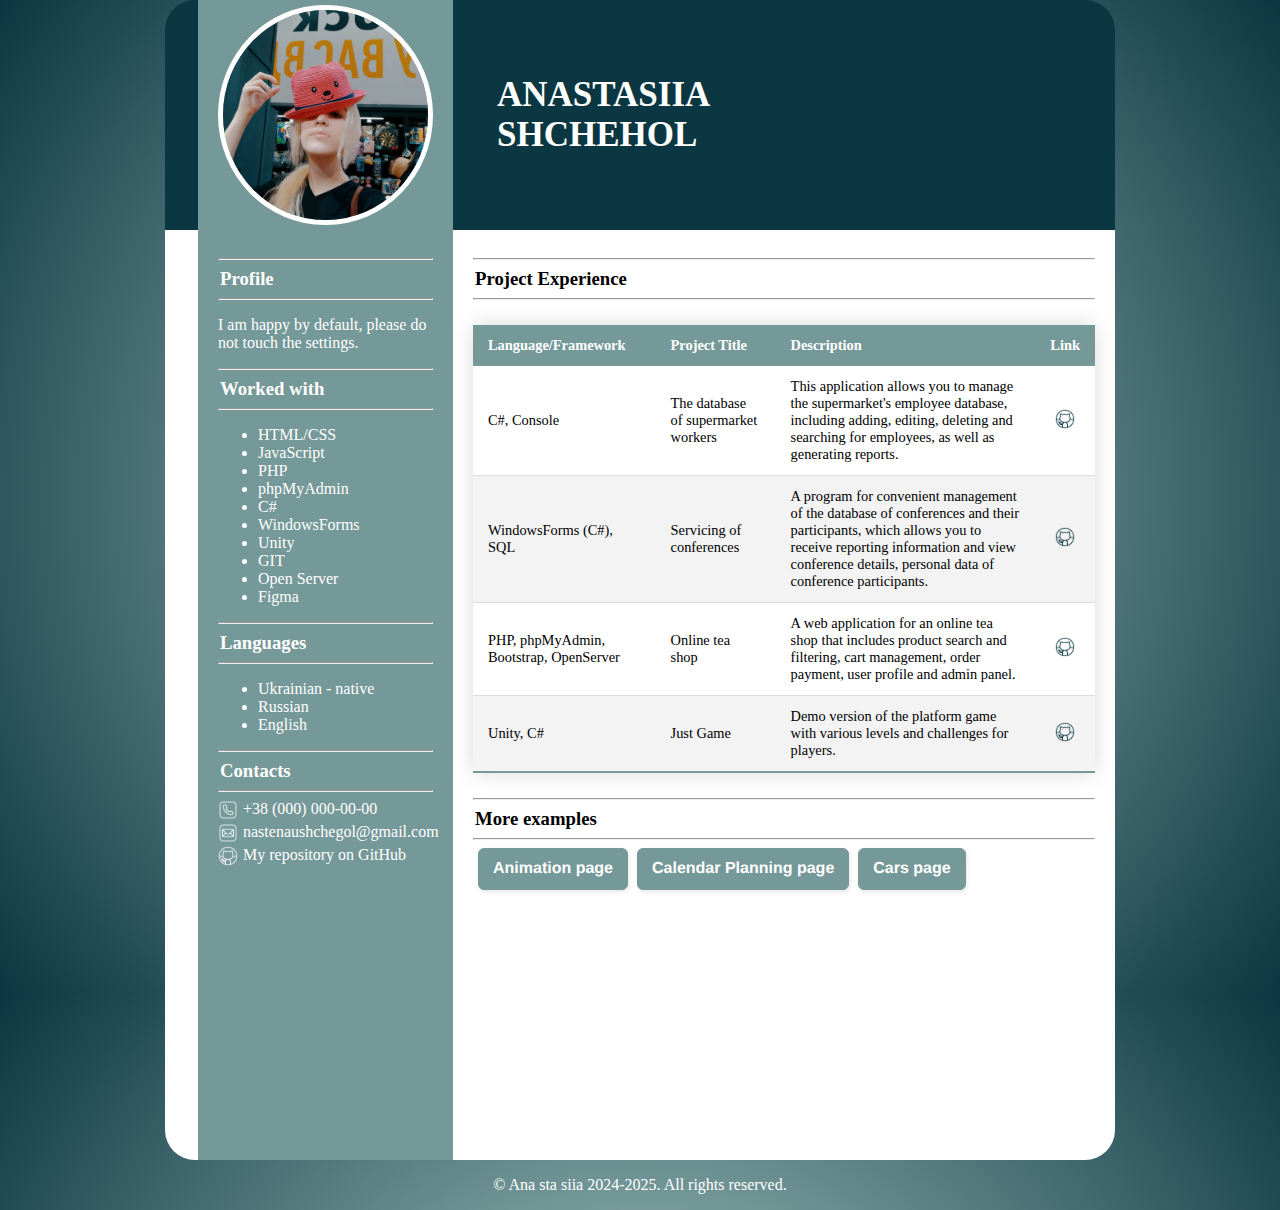
==== CV/index.html @ 44f9bbd2 "Attempt 1:" ====
<!DOCTYPE html>
<html lang="uk">
<head>
    <meta charset="UTF-8">
    <meta http-equiv="X-UA-Compatible" content="IE=edge">
    <meta name="viewport" content="width=device-width, initial-scale=1.0">
    <title>MainPage</title>
    <base target="_blank">
    <link rel="stylesheet" href="./css/main.css">
</head>
<body>
    <!-- Шапка сайту -->
    <header>
        <div class="foto">
            <img class="img" src="img/myamyr.jpg" alt="Персональне фото" >
        </div>
        <h1>Anastasiia Shchehol</h1> 
    </header>
    <!-- Контент сайту -->
    <main>
        <aside>
            <div class="about_me">
                <hr>
                <h3>Profile</h3>
                <hr>
                <p>I am happy by default, please do not touch the settings. </p>
                
                <hr>
                <h3>Worked with</h3>
                <hr>
                <p>
                    <ul>
                        <li>HTML/CSS</li>
                        <li>JavaScript</li>
                        <li>PHP</li>
                        <li>phpMyAdmin</li>
                        <li>C#</li>
                        <li>WindowsForms</li>
                        <li>Unity</li>
                        <li>GIT</li>
                        <li>Open Server</li>
                        <li>Figma</li>
                    </ul>
                </p>

                <hr>
                <h3>Languages</h3>
                <hr>
                <p>
                    <ul>
                        <li>Ukrainian - native</li>
                        <li>Russian</li>
                        <li>English</li>
                    </ul>
                </p>
                
                <hr>
                <h3>Contacts </h3>
                <hr>
                <div class="Contacts"><img src="img/phone-50.png" alt="Іконка виклику" class="icon">
                    <a href="tel:+380000000000">+38 (000) 000-00-00</a>
                </div>
                <div class="Contacts"><img src="img/mail-50.png" alt="Іконка пошти" class="icon">
                    <a href="mailto:nastenaushchegol@gmail.com">nastenaushchegol@gmail.com</a>
                </div>
                <div class="Contacts"><img src="img/github-50.png" alt="Іконка GitHub" class="icon">
                    <a href ="https://github.com/Anastasiie?tab=repositories">My repository on GitHub </a>
                </div>
            </div>
        </aside>
        <section class="page">
            <div>
                <hr>
                <h3>Project Experience</h3>
                <hr>
                <table class="styled-table">
                    <thead>
                        <tr>
                            <th>Language/Framework</th>
                            <th>Project Title</th>
                            <th>Description</th>
                            <th>Link</th>
                        </tr>
                    </thead>
                    <tbody>
                        <tr>
                            <td>C#, Console</td>
                            <td>The database of supermarket workers</td>
                            <td>This application allows you to manage the supermarket's employee database, including adding, editing, deleting and searching for employees, as well as generating reports.</td>
                            <td><a href="https://github.com/Anastasiie/courseWorkObjectOriented_programm"><img src="./img/icon-link-github-50.png" alt="Іконка GitHub" class="icon"></a></td>
                        </tr>
                        <tr>
                            <td>WindowsForms (C#), SQL</td>
                            <td>Servicing of conferences</td>
                            <td>A program for convenient management of the database of conferences and their participants, which allows you to receive reporting information and view conference details, personal data of conference participants.</td>
                            <td><a href="https://github.com/Anastasiie/Maintence-Of-Conferences"><img src="./img/icon-link-github-50.png" alt="Іконка GitHub" class="icon"></a></td>
                        </tr>
                        <tr>
                            <td>PHP, phpMyAdmin, Bootstrap, OpenServer</td>
                            <td>Online tea shop</td>
                            <td>A web application for an online tea shop that includes product search and filtering, cart management, order payment, user profile and admin panel.</td>
                            <td><a href="https://github.com/Anastasiie/Dyplom_4_course"><img src="./img/icon-link-github-50.png" alt="Іконка GitHub" class="icon"></a></td>
                        </tr>
                        <tr>
                            <td>Unity, C#</td>
                            <td>Just Game</td>
                            <td>Demo version of the platform game with various levels and challenges for players.</td>
                            <td><a href="https://github.com/Anastasiie/Just-Game"><img src="./img/icon-link-github-50.png" alt="Іконка GitHub" class="icon"></a></td>
                        </tr>
                    </tbody>
                </table>
            </div>
            <div>
                <hr>
                <h3>More examples</h3>
                <hr>
                <a href="animations.html"><button class="button-s" role="button">Animation page</button></a>
                <a href="calendar.html"><button class="button-s" role="button">Calendar Planning page</button></a>
                <a href="cars.html"><button class="button-s" role="button">Cars page</button></a>
            </div>
        </section>
    </main>
    <!-- Підвал -->
    <footer>
        <p>© Ana sta siia 2024-2025. All rights reserved.</p>
    </footer>
</body>
</html>
---- CV/css/main.css ----
/* @import url(https://fonts.googleapis.com/css?family=Roboto:400,500,700,300,100);
font-family: "Roboto", helvetica, arial, sans-serif; */
*{
    font-family:century-gothic;
    
}
body{
    margin: auto; /* по центру */
    display: flex;
    flex-direction: column;
    width: 950px;
    height: 993px;
    /*background-image: url("../img/stars-50.png");
    background-size:contain;*/
    background: rgb(255,255,255);
    background: radial-gradient(circle, rgba(255,255,255,1) 0%, rgba(117,152,152,1) 35%, rgba(11,55,66,1) 100%);
}
header{
    display: flex;
    /*justify-content: center;*/
    flex-direction: row;
    width: auto;
    height: 230px;
    background-color: #0b3742;/* background-color: #0b3742; */
    border-top-left-radius: 30px;
    border-top-right-radius: 30px;
}
aside{
    width: 255px;
    height: 930px;
    background-color: #759898;
    margin-left: 33px;
}
main{
    display: flex;
    background-color: #ffffff;
    border-bottom-left-radius: 30px;
    border-bottom-right-radius: 30px;
}
footer{
    color:white;
    margin: auto;
}
h1{
    display: flex;
    align-items: center;
    font-size: 35px;
    width: 170px;
    text-transform: uppercase;
    margin-left: 44px;
    color:rgb(255, 255, 255);
} /* */
.img {
    width: fit-content;
    height: auto;
    border-radius: 50%;
    border: 5px solid #ffffff;
    margin: 5px;
    background-color: #bda79d;
}
.foto{
    width: 255px;
    height: 230px;
    display: flex;
    justify-content: center;
    background-color: #759898;
    margin-left: 33px;
}
img{
    width: 220px;
    height: 220px;
}
.icon{
    width: 20px;
    height: 20px;
}
.about_me{
    padding: 20px;
    color: #ffffff;
}
.page{
    padding: 20px;
}
/* 
.language {
    color: #759898;
    font-weight: bold;
    font-style: italic;
}
.project-title {
    font-weight: bold;
} */
.project-description {
    margin-bottom: 10px;
}

a{
    color:white;
    text-decoration: none;
    margin-bottom: 5px;
    margin-left: 5px;
}
.Contacts{
    display: flex;
}
h3{
    margin: 2px;
}
/* table, th, td {
    border: 1px solid #759898;
    height: fit-content;
    margin-left: 44px;
    border: 2px solid #759898;
} */
.styled-table {
    border-collapse: collapse;
    margin: 25px 0;
    font-size: 0.9em;
    font-family: sans-serif;
    min-width: 400px;
    box-shadow: 0 0 20px rgba(0, 0, 0, 0.15);
}
.styled-table thead tr {
    background-color: #759898;
    color: #ffffff;
    text-align: left;
}
/* падінги  */
.styled-table th,
.styled-table td {
    padding: 12px 15px;
}
/* білий-сірий рядки */
.styled-table tbody tr {
    border-bottom: 1px solid #dddddd;
}

.styled-table tbody tr:nth-of-type(even) {
    background-color: #f3f3f3;
}

.styled-table tbody tr:last-of-type {
    border-bottom: 2px solid #759898;
}
/* ----- */
/* активна  */
.styled-table tbody tr.active-row {
    font-weight:lighter;
    color: black;
}
.styled-table tbody tr:hover{
    background-color:#759898;
}
/* ---- */
.green{
    border: 1px solid #759898;
}
.tble{
    position: absolute;
    bottom: 40%;
    right: 26%;
} /* */

/* button  */
.button-s {
    background: #759898;
    border: 1px solid #759898;
    border-radius: 6px;
    box-shadow: rgba(0, 0, 0, 0.1) 1px 2px 4px;
    box-sizing: border-box;
    color: #FFFFFF;
    cursor: pointer;
    display: inline-block;
    font-family: nunito,roboto,proxima-nova,"proxima nova",sans-serif;
    font-size: 16px;
    font-weight: 800;
    line-height: 16px;
    min-height: 40px;
    outline: 0;
    padding: 12px 14px;
    text-align: center;
    text-rendering: geometricprecision;
    text-transform: none;
    user-select: none;
    -webkit-user-select: none;
    touch-action: manipulation;
    vertical-align: middle;
  }
  
  .button-s:hover,
  .button-s:active {
    background-color: initial;
    background-position: 0 0;
    color: #759898;
  }
  
  .button-s:active {
    opacity: .5;
  }
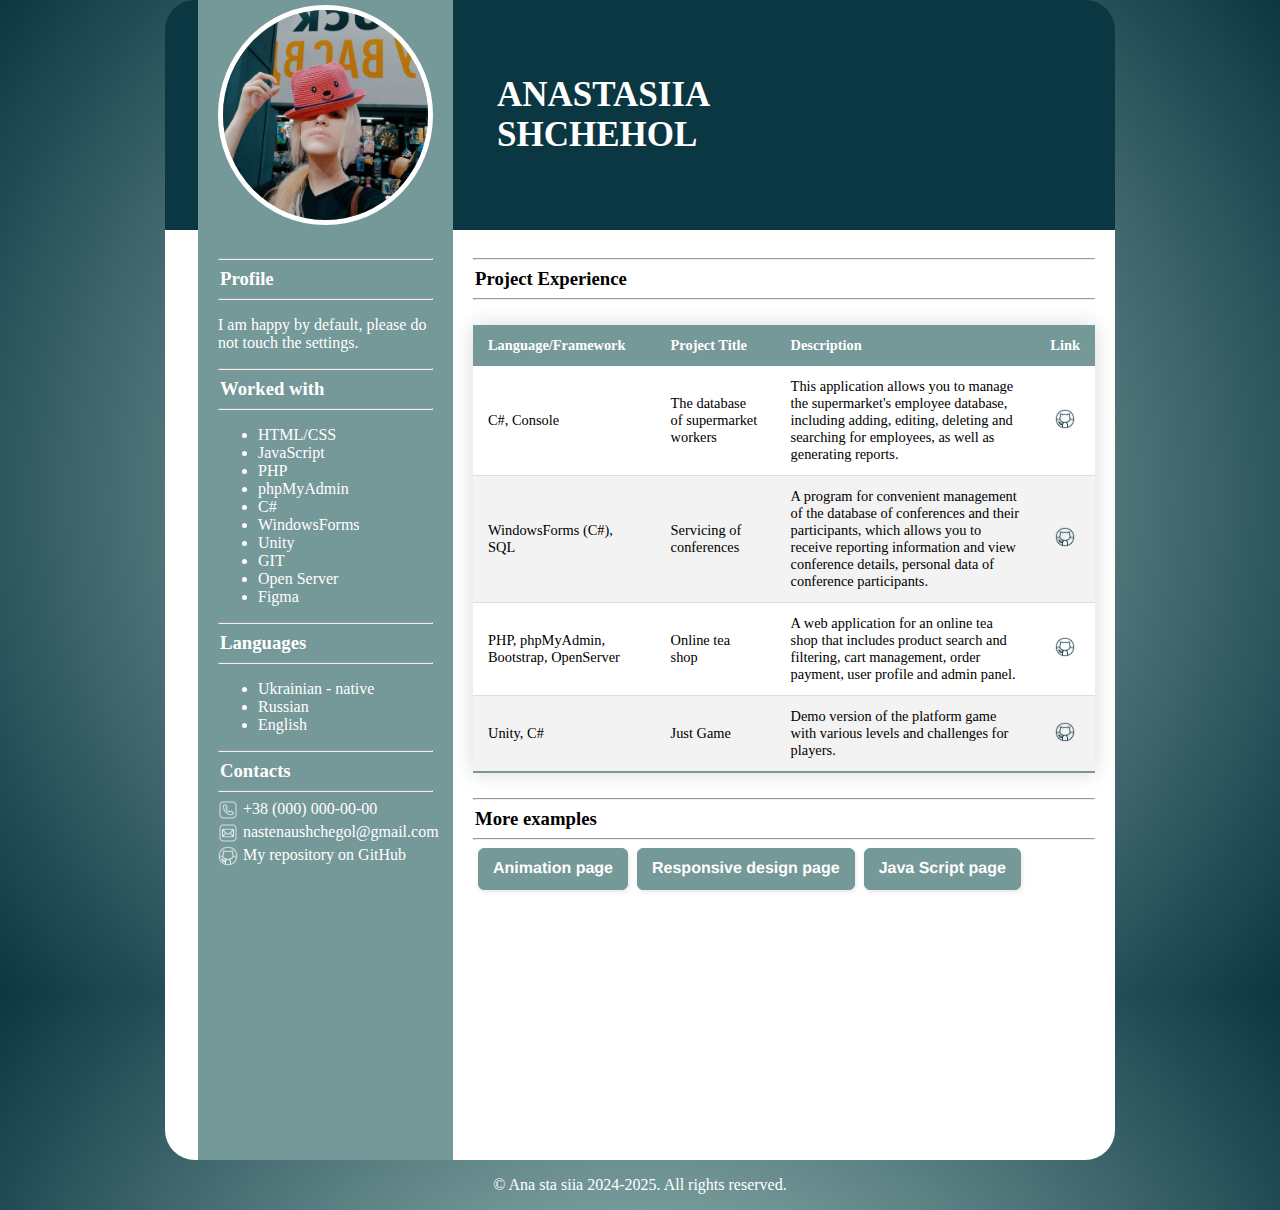
==== commit 0d72e3ce: "Update index.html" ====
--- a/CV/index.html
+++ b/CV/index.html
@@ -115,8 +115,8 @@
                 <h3>More examples</h3>
                 <hr>
                 <a href="animations.html"><button class="button-s" role="button">Animation page</button></a>
-                <a href="calendar.html"><button class="button-s" role="button">Calendar Planning page</button></a>
-                <a href="cars.html"><button class="button-s" role="button">Cars page</button></a>
+                <a href="calendar.html"><button class="button-s" role="button">Responsive design page</button></a>
+                <a href="cars.html"><button class="button-s" role="button">Java Script page</button></a>
             </div>
         </section>
     </main>
